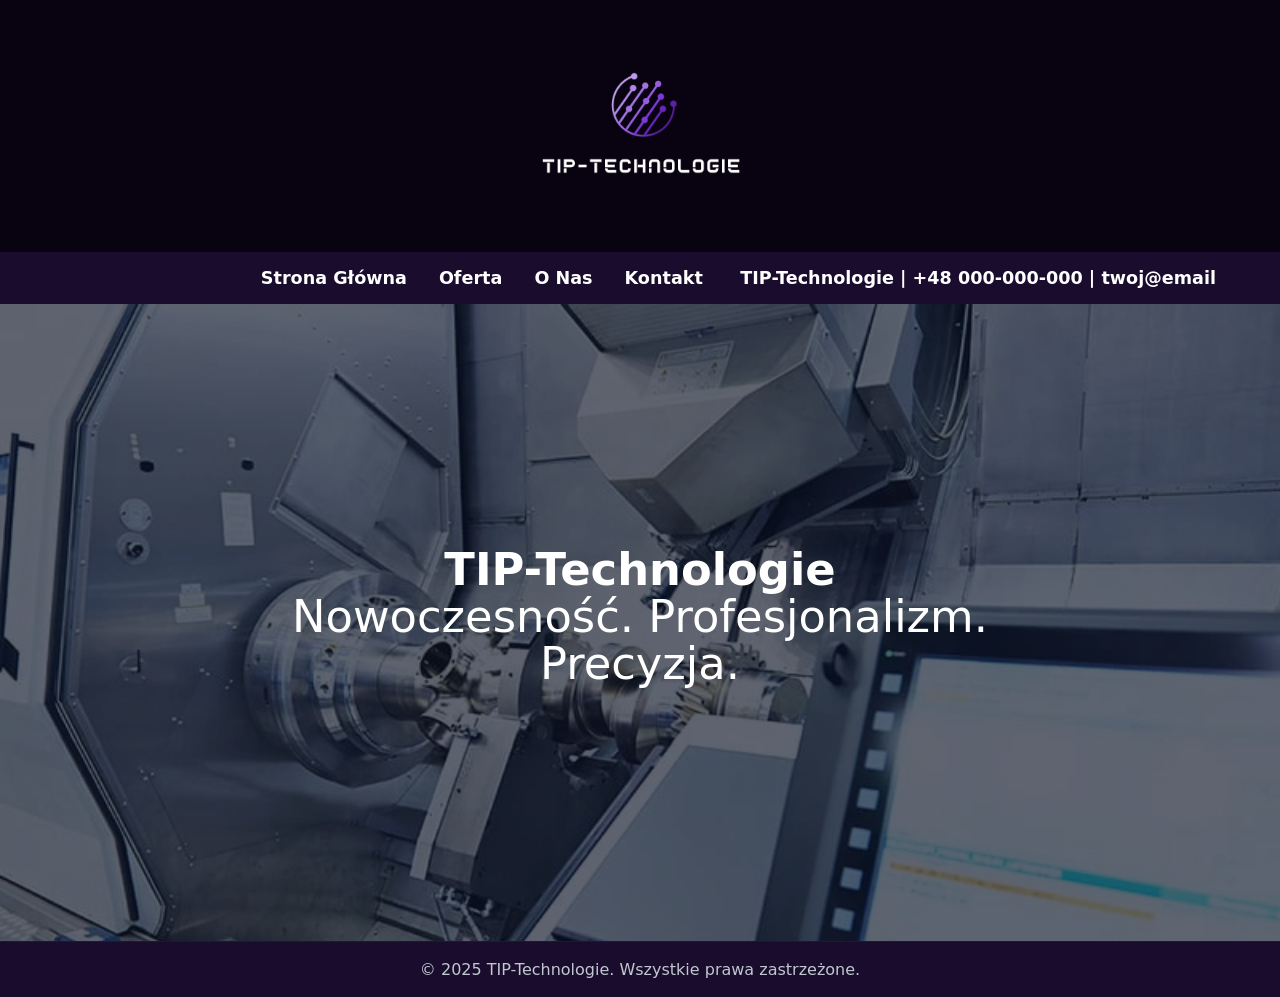
==== index.html @ faa1c746 "Add files via upload" ====
<!DOCTYPE html>
<html lang="pl">

<head>
    <meta charset="UTF-8">
    <meta name="viewport" content="width=device-width, initial-scale=1.0">
    <title>Document</title>
    <link rel="stylesheet" href="stylIndex.css">
</head>

<body> 
    <div class="topbar">
        <div class="logo">
            <a href="index.html"><img src="logo.jpg" alt="logo"></a>
        </div>
        
    </div>
    
    <header>
        <nav>
            <ul>
                <li><a href="index.html">Strona Główna</a></li>
                <li><a href="oferta.html">Oferta</a></li>
                <li><a href="oNas.html">O Nas</a></li>
                <li><a href="kontant.html">Kontakt</a></li>
            </ul>
        </nav>
        <div class="contact-info">
            <p>TIP-Technologie | +48 000-000-000 | twoj@email</p>
        </div>
    </header>

    <section class="hero">
        <div class="hero-content">
            <p><b>TIP-Technologie</b></br> Nowoczesność. Profesjonalizm. Precyzja.</p>
        </div>
    </section>

    <footer>
        © 2025 TIP-Technologie. Wszystkie prawa zastrzeżone.
    </footer>
</body>

</html>
---- stylIndex.css ----
* {
    margin: 0;
    padding: 0;
    font-family: system-ui, -apple-system, BlinkMacSystemFont, 'Segoe UI', Roboto, Oxygen, Ubuntu, Cantarell, 'Open Sans', 'Helvetica Neue', sans-serif;
}
.topbar {
    background-color: #090311;
    display: flex;
    justify-content: center;
    align-items: center;
}
.logo img {
    height: 200px;
    padding: 1.5rem;
}
.contant-info, p {
    color: white;
    font-size: 1.1rem;
    font-weight: 600;
}

header {
    background-color: #1a0c2c;
    color: white;
    padding: 16px 5%;
    display: flex;
    justify-content: space-between;
    align-items: center;
}

nav ul {
    padding-left: 12.3rem;
    list-style: none;
    display: flex;
    gap: 2rem;
}
nav a {
    color: #fff;
    text-decoration: none;
    font-weight: 600;
    font-size: 1.1rem;
}
nav a:hover {
    color: #44a2ff;
}
.hero {
    position: relative;
    height: 557px;
    background-image: url("tlo.jpg"); 
    background-size: cover;
    display: flex;
    align-items: center;
    justify-content: center;
    text-align: center;
    padding: 40px 10px;
}
.hero::after {
    content: "";
    position: absolute;
    inset: 0; 
    background: rgba(10,18,36,0.65);
    z-index: 1;
}
.hero-content {
    position: relative;
    z-index: 2;
    max-width: 900px;
    padding: 10px 20px;
}
.hero p {
    font-size: 2.8rem;
    line-height: 1.05;
    margin-bottom: 12px;
    color: #ffffff;
    font-weight: lighter;
}
footer {
    background: #1a0c2c;
    color: #c1c7d1;
    text-align: center;
    padding: 18px 10px;
    margin-top: 0px;
    border-top: 1px solid rgba(255,255,255,0.04);
}

@media (max-width: 900px) {
    .hero h1 { font-size: 2rem; }
    .hero { height: 50vh; padding: 30px 8px; }
    .product-card { padding: 14px; }
}

@media (max-width: 520px) {
    header { padding: 12px 4%; }
    nav ul { gap: 1rem; font-size: 0.9rem; }
    .hero h1 { font-size: 1.6rem; }
    .container { padding: 28px 4%; }
    .product-card { padding: 12px; }
    .sidebar li { padding: 9px 10px; font-size: 0.95rem; }
}
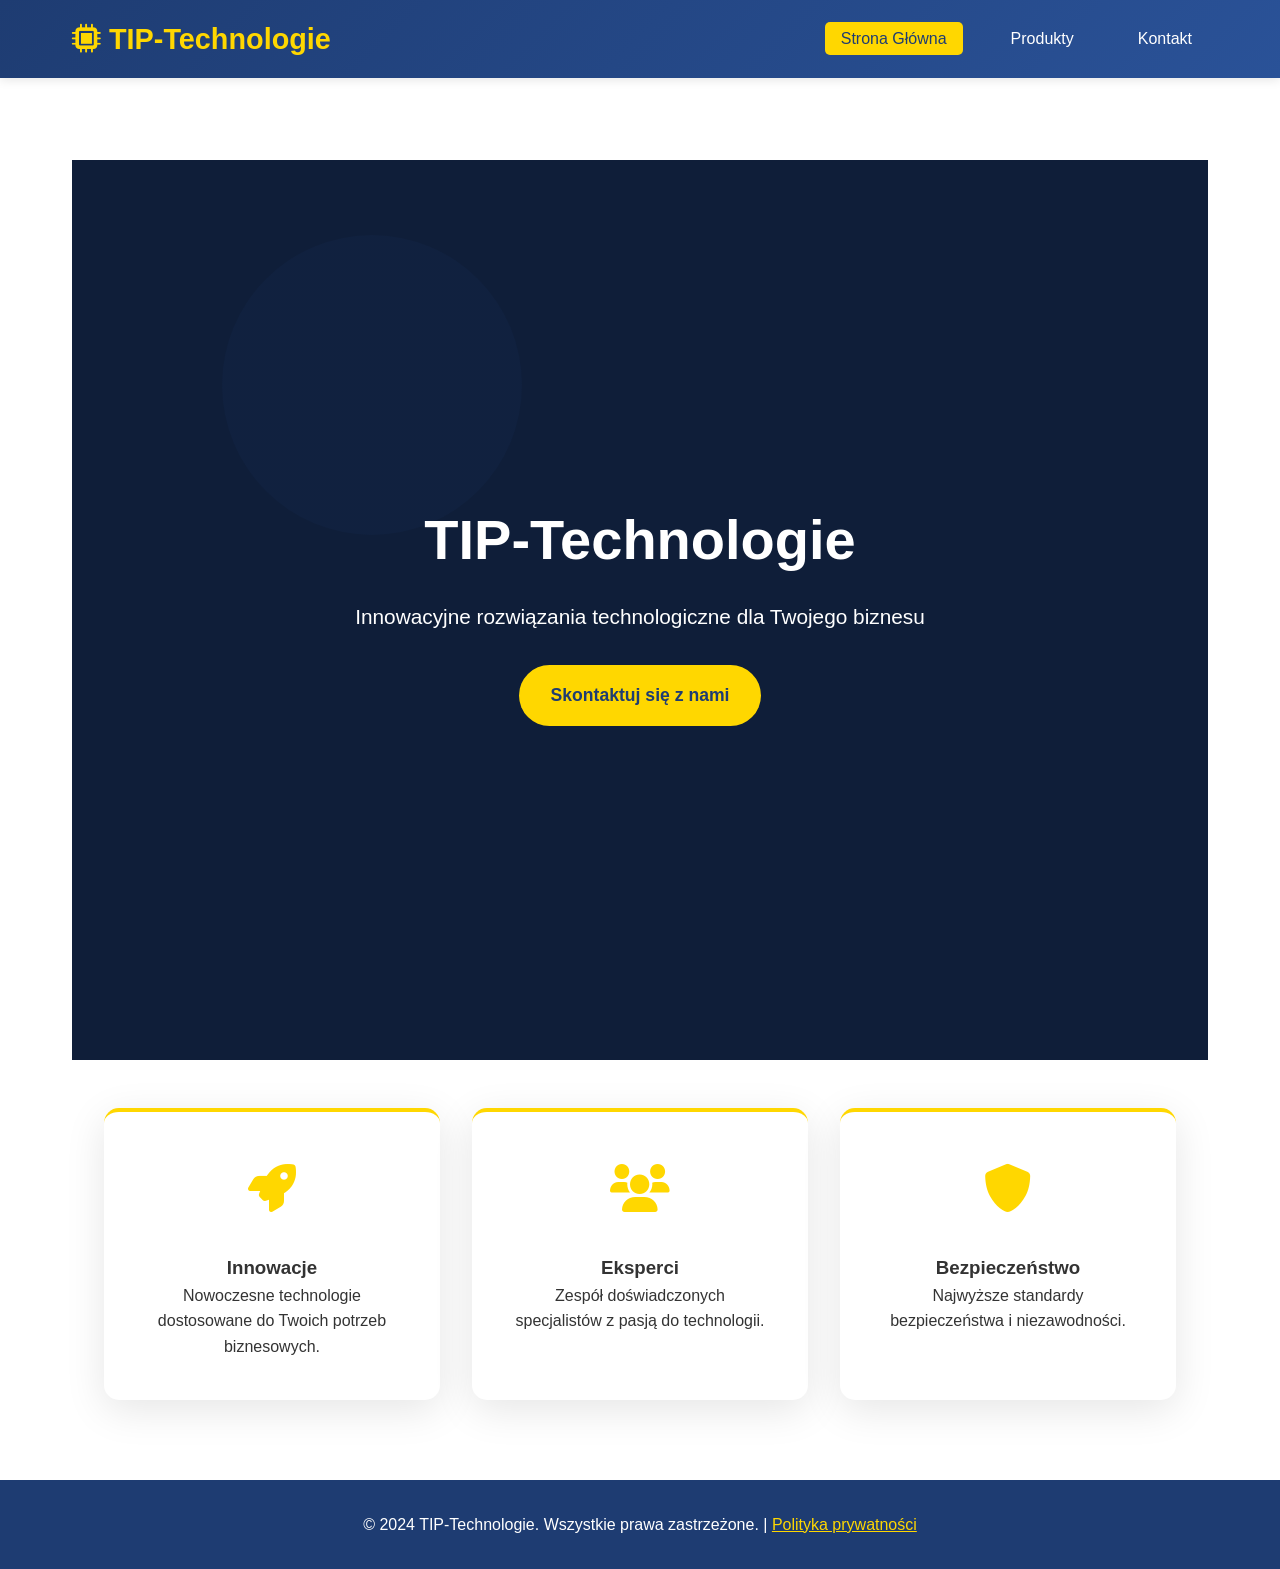
==== commit 66ffea97: "Add files via upload" ====
--- a/index.html
+++ b/index.html
@@ -1,44 +1,353 @@
 <!DOCTYPE html>
 <html lang="pl">
-
 <head>
     <meta charset="UTF-8">
     <meta name="viewport" content="width=device-width, initial-scale=1.0">
-    <title>Document</title>
-    <link rel="stylesheet" href="stylIndex.css">
+    <title>TIP-Technologie - Innowacyjne Rozwiązania Technologiczne</title>
+    <link href="https://cdnjs.cloudflare.com/ajax/libs/font-awesome/6.0.0/css/all.min.css" rel="stylesheet">
+    <style>
+        * {
+            margin: 0;
+            padding: 0;
+            box-sizing: border-box;
+        }
+
+        body {
+            font-family: 'Segoe UI', Tahoma, Geneva, Verdana, sans-serif;
+            line-height: 1.6;
+            color: #333;
+        }
+
+        /* Header i Nawigacja */
+        header {
+            background: linear-gradient(135deg, #1e3c72 0%, #2a5298 100%);
+            color: white;
+            padding: 1rem 0;
+            position: fixed;
+            width: 100%;
+            top: 0;
+            z-index: 1000;
+            box-shadow: 0 2px 10px rgba(0,0,0,0.1);
+        }
+
+        nav {
+            max-width: 1200px;
+            margin: 0 auto;
+            display: flex;
+            justify-content: space-between;
+            align-items: center;
+            padding: 0 2rem;
+        }
+
+        .logo {
+            font-size: 1.8rem;
+            font-weight: bold;
+            color: #ffd700;
+        }
+
+        .nav-menu {
+            display: flex;
+            list-style: none;
+            gap: 2rem;
+        }
+
+        .nav-menu a {
+            color: white;
+            text-decoration: none;
+            font-weight: 500;
+            transition: all 0.3s ease;
+            padding: 0.5rem 1rem;
+            border-radius: 5px;
+        }
+
+        .nav-menu a:hover {
+            background: rgba(255,255,255,0.2);
+            transform: translateY(-2px);
+        }
+
+        .nav-menu a.active {
+            background: #ffd700;
+            color: #1e3c72;
+        }
+        
+        .hamburger {
+            display: none;
+            flex-direction: column;
+            cursor: pointer;
+            z-index: 1001;
+        }
+
+        .hamburger span {
+            width: 25px;
+            height: 3px;
+            background: white;
+            margin: 3px 0;
+            transition: 0.3s;
+        }
+
+        /* Hero Section */
+        .hero {
+            background: linear-gradient(rgba(0,0,0,0.5), rgba(0,0,0,0.5)), url('data:image/svg+xml,<svg xmlns="http://www.w3.org/2000/svg" viewBox="0 0 1200 600"><rect fill="%231e3c72" width="1200" height="600"/><circle fill="%232a5298" opacity="0.3" cx="200" cy="150" r="100"/><circle fill="%23ffd700" opacity="0.1" cx="1000" cy="400" r="150"/></svg>');
+            background-size: cover;
+            height: 100vh;
+            display: flex;
+            align-items: center;
+            justify-content: center;
+            text-align: center;
+            color: white;
+            margin-top: 80px;
+        }
+
+        .hero-content h1 {
+            font-size: 3.5rem;
+            margin-bottom: 1rem;
+            animation: fadeInUp 1s ease;
+        }
+
+        .hero-content p {
+            font-size: 1.3rem;
+            margin-bottom: 2rem;
+            animation: fadeInUp 1s ease 0.2s both;
+        }
+
+        .cta-button {
+            display: inline-block;
+            background: #ffd700;
+            color: #1e3c72;
+            padding: 1rem 2rem;
+            text-decoration: none;
+            border-radius: 50px;
+            font-weight: bold;
+            font-size: 1.1rem;
+            transition: all 0.3s ease;
+            animation: fadeInUp 1s ease 0.4s both;
+        }
+
+        .cta-button:hover {
+            transform: translateY(-5px);
+            box-shadow: 0 10px 30px rgba(255,215,0,0.4);
+        }
+
+        /* Sekcje */
+        section {
+            padding: 5rem 2rem;
+            max-width: 1200px;
+            margin: 0 auto;
+        }
+
+        .container {
+            max-width: 1200px;
+            margin: 0 auto;
+            padding: 0 2rem;
+        }
+
+        h2 {
+            text-align: center;
+            font-size: 2.5rem;
+            margin-bottom: 3rem;
+            color: #1e3c72;
+        }
+
+        /* Grid dla usług */
+        .services-grid {
+            display: grid;
+            grid-template-columns: repeat(auto-fit, minmax(300px, 1fr));
+            gap: 2rem;
+            margin-top: 3rem;
+        }
+
+        .service-card {
+            background: white;
+            padding: 2.5rem;
+            border-radius: 15px;
+            box-shadow: 0 10px 40px rgba(0,0,0,0.1);
+            text-align: center;
+            transition: all 0.3s ease;
+            border-top: 4px solid #ffd700;
+        }
+
+        .service-card:hover {
+            transform: translateY(-10px);
+            box-shadow: 0 20px 60px rgba(0,0,0,0.15);
+        }
+
+        .service-icon {
+            font-size: 3rem;
+            color: #ffd700;
+            margin-bottom: 1.5rem;
+        }
+
+        /* Kontakt */
+        .contact {
+            background: #f8f9fa;
+        }
+
+        .contact-form {
+            max-width: 600px;
+            margin: 0 auto;
+        }
+
+        .form-group {
+            margin-bottom: 1.5rem;
+        }
+
+        .form-group input,
+        .form-group textarea {
+            width: 100%;
+            padding: 1rem;
+            border: 2px solid #e9ecef;
+            border-radius: 10px;
+            font-size: 1rem;
+            transition: border-color 0.3s ease;
+        }
+
+        .form-group input:focus,
+        .form-group textarea:focus {
+            outline: none;
+            border-color: #1e3c72;
+        }
+
+        /* Footer */
+        footer {
+            background: #1e3c72;
+            color: white;
+            text-align: center;
+            padding: 2rem;
+        }
+
+        /* Animacje */
+        @keyframes fadeInUp {
+            from {
+                opacity: 0;
+                transform: translateY(30px);
+            }
+            to {
+                opacity: 1;
+                transform: translateY(0);
+            }
+        }
+
+        /* Responsywność */
+        @media (max-width: 768px) {
+            .nav-menu {
+                position: fixed;
+                left: -100%;
+                top: 70px;
+                flex-direction: column;
+                background-color: #1e3c72;
+                width: 100%;
+                text-align: center;
+                transition: 0.3s;
+                box-shadow: 0 10px 27px rgba(0,0,0,0.05);
+                padding: 2rem 0;
+            }
+
+            .nav-menu.active {
+                left: 0;
+            }
+
+            .hamburger {
+                display: flex;
+            }
+
+            .hero-content h1 {
+                font-size: 2.5rem;
+            }
+
+            section {
+                padding: 3rem 1rem;
+            }
+        }
+    </style>
 </head>
-
-<body> 
-    <div class="topbar">
-        <div class="logo">
-            <a href="index.html"><img src="logo.jpg" alt="logo"></a>
-        </div>
-        
-    </div>
-    
+<body>
+
+    <!-- Header -->
     <header>
         <nav>
-            <ul>
-                <li><a href="index.html">Strona Główna</a></li>
-                <li><a href="oferta.html">Oferta</a></li>
-                <li><a href="oNas.html">O Nas</a></li>
-                <li><a href="kontant.html">Kontakt</a></li>
+            <div class="logo">
+                <i class="fas fa-microchip"></i> TIP-Technologie
+            </div>
+            <ul class="nav-menu" id="navMenu">
+                <li><a href="index.html" class="active">Strona Główna</a></li>
+                <li><a href="produkty.html">Produkty</a></li>
+                <li><a href="Kontant.html">Kontakt</a></li>
             </ul>
         </nav>
-        <div class="contact-info">
-            <p>TIP-Technologie | +48 000-000-000 | twoj@email</p>
+    </header>
+
+    <!-- Strona Główna -->
+    <section id="home" class="page active">
+        <div class="hero">
+            <div class="hero-content">
+                <h1>TIP-Technologie</h1>
+                <p>Innowacyjne rozwiązania technologiczne dla Twojego biznesu</p>
+                <a href="#kontakt" class="cta-button" onclick="showPage('kontakt')">Skontaktuj się z nami</a>
+            </div>
         </div>
-    </header>
-
-    <section class="hero">
-        <div class="hero-content">
-            <p><b>TIP-Technologie</b></br> Nowoczesność. Profesjonalizm. Precyzja.</p>
+        <div class="container">
+            <div class="services-grid">
+                <div class="service-card">
+                    <div class="service-icon">
+                        <i class="fas fa-rocket"></i>
+                    </div>
+                    <h3>Innowacje</h3>
+                    <p>Nowoczesne technologie dostosowane do Twoich potrzeb biznesowych.</p>
+                </div>
+                <div class="service-card">
+                    <div class="service-icon">
+                        <i class="fas fa-users"></i>
+                    </div>
+                    <h3>Eksperci</h3>
+                    <p>Zespół doświadczonych specjalistów z pasją do technologii.</p>
+                </div>
+                <div class="service-card">
+                    <div class="service-icon">
+                        <i class="fas fa-shield-alt"></i>
+                    </div>
+                    <h3>Bezpieczeństwo</h3>
+                    <p>Najwyższe standardy bezpieczeństwa i niezawodności.</p>
+                </div>
+            </div>
         </div>
     </section>
 
+    <!-- Footer -->
     <footer>
-        © 2025 TIP-Technologie. Wszystkie prawa zastrzeżone.
+        <p>&copy; 2024 TIP-Technologie. Wszystkie prawa zastrzeżone. | <a href="#" style="color: #ffd700;">Polityka prywatności</a></p>
     </footer>
+
+    <script>
+        // Menu hamburger
+        function toggleMenu() {
+            document.getElementById('navMenu').classList.toggle('active');
+        }
+
+        // Smooth scroll dla anchor links
+        document.querySelectorAll('a[href^="#"]').forEach(anchor => {
+            anchor.addEventListener('click', function (e) {
+                e.preventDefault();
+                const target = document.querySelector(this.getAttribute('href'));
+                if (target) {
+                    target.scrollIntoView({ behavior: 'smooth' });
+                }
+            });
+        });
+
+        // Aktywacja pierwszej strony
+        document.addEventListener('DOMContentLoaded', function() {
+            showPage('home');
+        });
+    </script>
+
+    <style>
+        .page {
+            display: none;
+        }
+        .page.active {
+            display: block;
+        }
+    </style>
+
 </body>
-
 </html>
